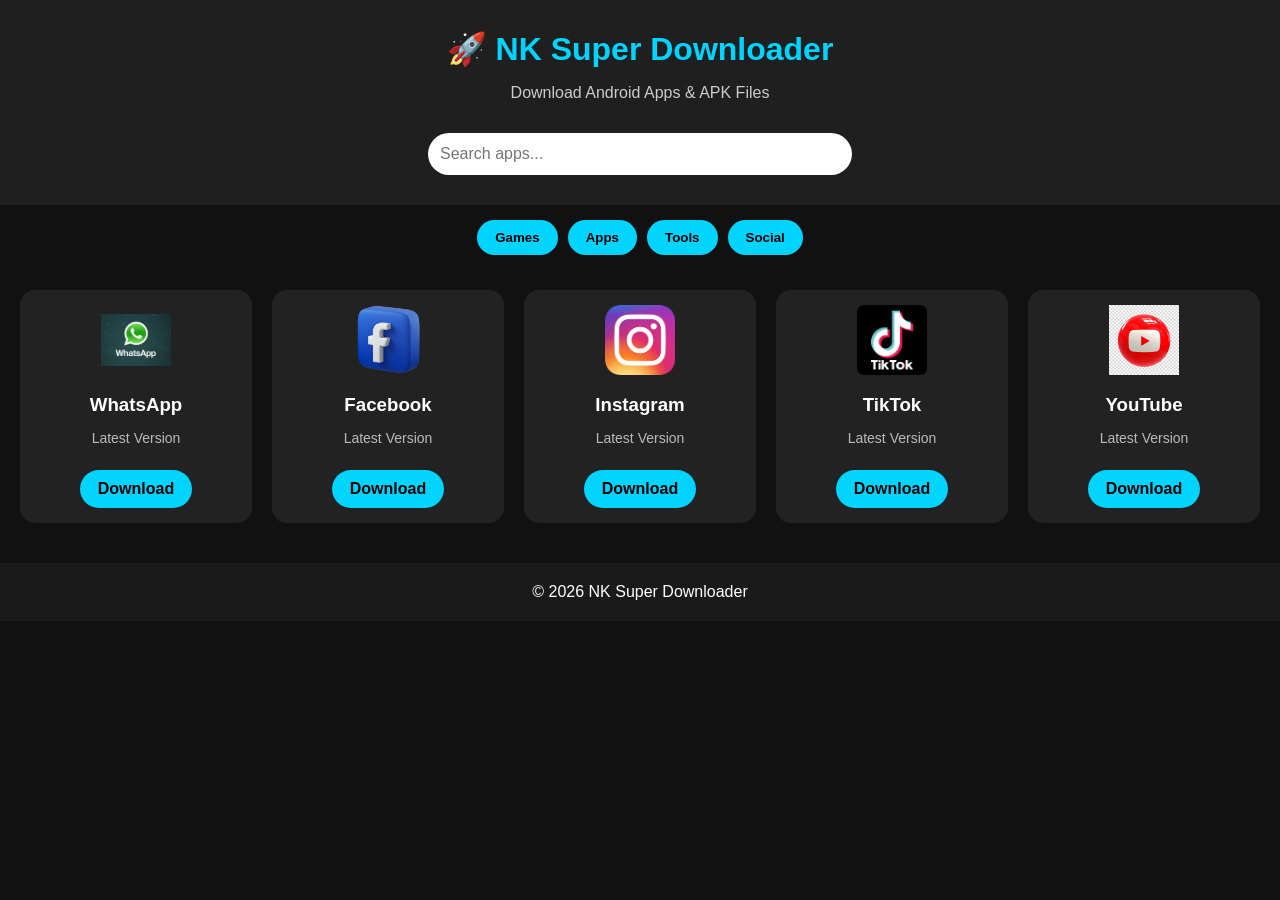
==== index.html @ 5bf8d3b4 "Update index.html" ====
<!DOCTYPE html>
<html lang="en">
<head>
<meta charset="UTF-8">
<meta name="viewport" content="width=device-width, initial-scale=1.0">
<title>NK Super Downloader</title>

<link rel="stylesheet" href="style.css">
</head>

<body>

<header class="header">
    <h1>🚀 NK Super Downloader</h1>
    <p>Download Android Apps & APK Files</p>

    <input type="text" id="search" placeholder="Search apps...">
</header>

<nav class="menu">
    <button>Games</button>
    <button>Apps</button>
    <button>Tools</button>
    <button>Social</button>
</nav>

<section class="apps">

<div class="card">
<img src="icons/KC6tKXM9hYgjhfJtihQ5aG.jpg">
<h3>WhatsApp</h3>
<p>Latest Version</p>
<a href="#">Download</a>
</div>

<div class="card">
<img src="icons/facebook_logo_icon_257023.png">
<h3>Facebook</h3>
<p>Latest Version</p>
<a href="#">Download</a>
</div>

<div class="card">
<img src="icons/Instagram_icon.png">
<h3>Instagram</h3>
<p>Latest Version</p>
<a href="#">Download</a>
</div>

<div class="card">
<img src="icons/1200px_Tiktok_logo.jpg">
<h3>TikTok</h3>
<p>Latest Version</p>
<a href="#">Download</a>
</div>

<div class="card">
<img src="icons/YouTube-logo-social-media-video-sharing-transparent-PNG-image-jpg.webp">
<h3>YouTube</h3>
<p>Latest Version</p>
<a href="#">Download</a>
</div>

</section>

<footer>
© 2026 NK Super Downloader
</footer>

<script src="script.js"></script>

</body>
</html>
---- style.css ----
body{
margin:0;
font-family:Arial,sans-serif;
background:#111;
color:#fff;
}

.header{
background:#1f1f1f;
padding:30px;
text-align:center;
}

.header h1{
margin:0;
font-size:32px;
color:#00d4ff;
}

.header p{
color:#ccc;
}

#search{
width:90%;
max-width:400px;
padding:12px;
margin-top:15px;
border:none;
border-radius:25px;
font-size:16px;
}

.menu{
display:flex;
justify-content:center;
gap:10px;
padding:15px;
flex-wrap:wrap;
}

.menu button{
background:#00d4ff;
border:none;
padding:10px 18px;
border-radius:20px;
font-weight:bold;
cursor:pointer;
}

.apps{
display:grid;
grid-template-columns:repeat(auto-fit,minmax(170px,1fr));
gap:20px;
padding:20px;
}

.card{
background:#222;
padding:15px;
border-radius:15px;
text-align:center;
}

.card img{
width:70px;
height:70px;
object-fit:contain;
margin-bottom:10px;
}

.card h3{
margin:5px 0;
}

.card p{
color:#bbb;
font-size:14px;
}

.card a{
display:inline-block;
margin-top:10px;
background:#00d4ff;
color:#000;
padding:10px 18px;
border-radius:20px;
text-decoration:none;
font-weight:bold;
}

footer{
text-align:center;
padding:20px;
background:#1a1a1a;
margin-top:20px;
}
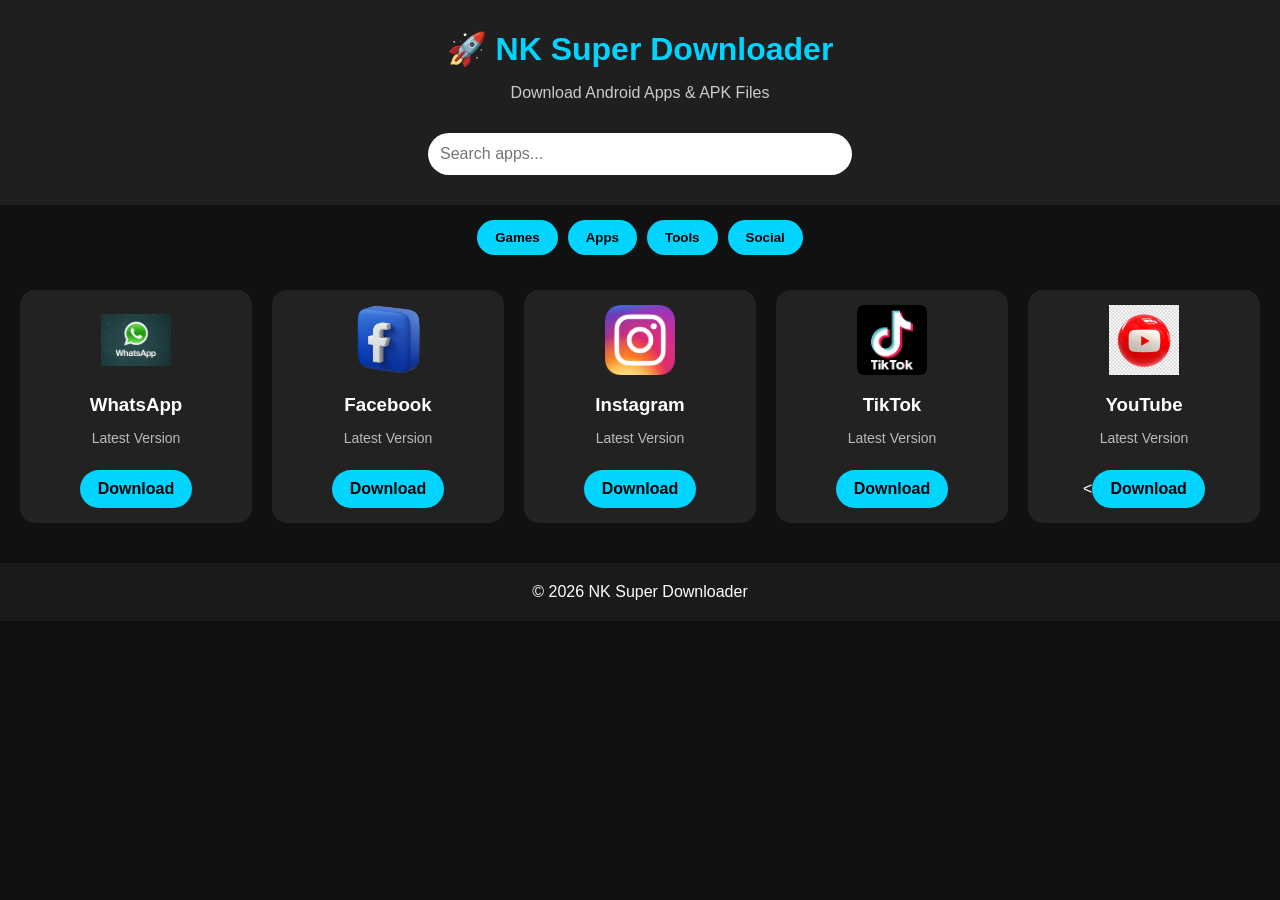
==== commit 696d83f3: "Update index.html" ====
--- a/index.html
+++ b/index.html
@@ -30,35 +30,35 @@
 <img src="icons/KC6tKXM9hYgjhfJtihQ5aG.jpg">
 <h3>WhatsApp</h3>
 <p>Latest Version</p>
-<a href="#">Download</a>
+<a href="https://play.google.com/store/apps/details?id=com.whatsapp" target="_blank">Download</a>
 </div>
 
 <div class="card">
 <img src="icons/facebook_logo_icon_257023.png">
 <h3>Facebook</h3>
 <p>Latest Version</p>
-<a href="#">Download</a>
+<a href="https://play.google.com/store/apps/details?id=com.facebook.katana" target="_blank">Download</a>
 </div>
 
 <div class="card">
 <img src="icons/Instagram_icon.png">
 <h3>Instagram</h3>
 <p>Latest Version</p>
-<a href="#">Download</a>
+<a href="https://play.google.com/store/apps/details?id=com.instagram.android" target="_blank">Download</a>
 </div>
 
 <div class="card">
 <img src="icons/1200px_Tiktok_logo.jpg">
 <h3>TikTok</h3>
 <p>Latest Version</p>
-<a href="#">Download</a>
+<a href="https://play.google.com/store/apps/details?id=com.zhiliaoapp.musically" target="_blank">Download</a>
 </div>
 
 <div class="card">
 <img src="icons/YouTube-logo-social-media-video-sharing-transparent-PNG-image-jpg.webp">
 <h3>YouTube</h3>
 <p>Latest Version</p>
-<a href="#">Download</a>
+<<a href="https://play.google.com/store/apps/details?id=com.google.android.youtube" target="_blank">Download</a>
 </div>
 
 </section>
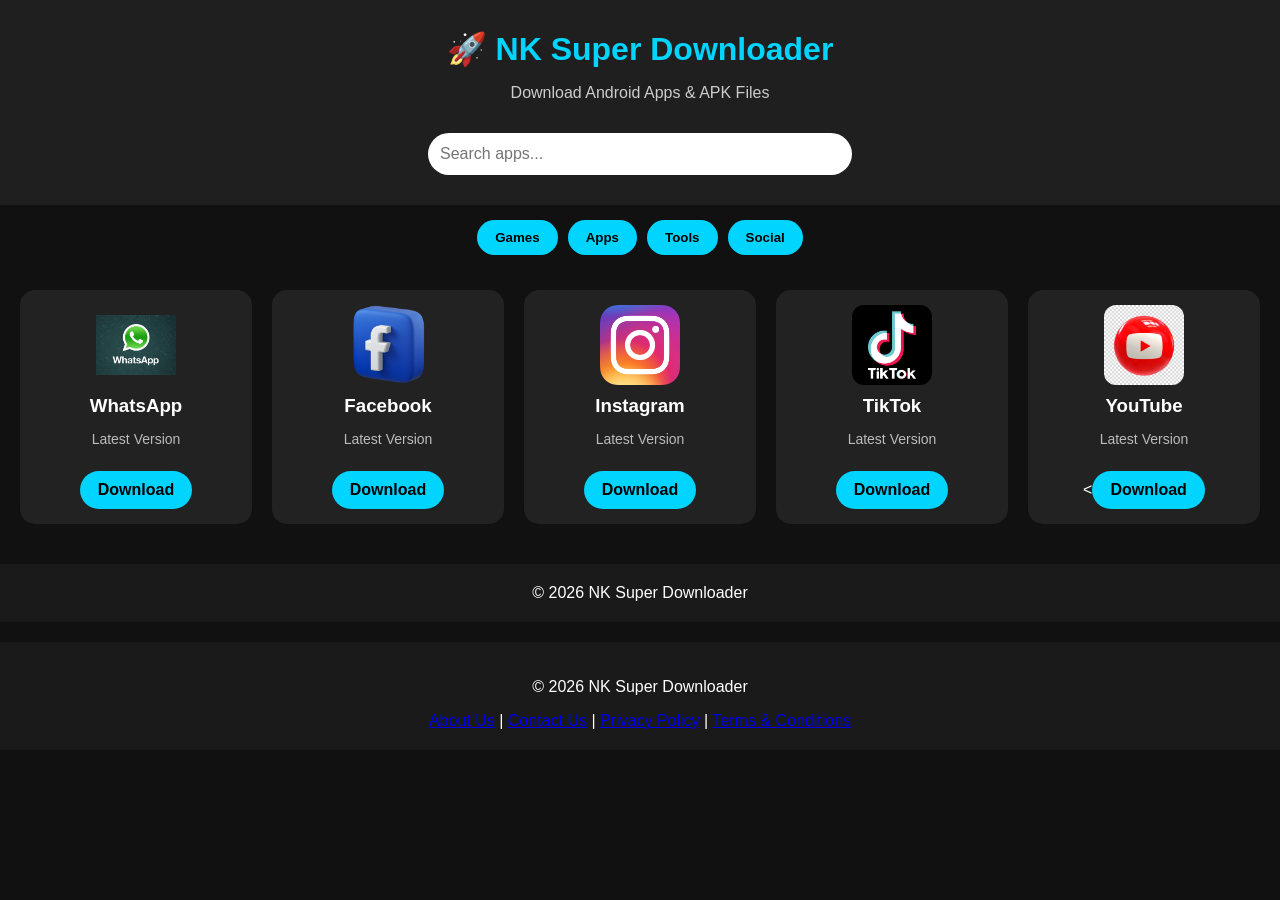
==== commit 88c16e7e: "Update index.html" ====
--- a/index.html
+++ b/index.html
@@ -71,3 +71,13 @@
 
 </body>
 </html>
+
+<footer>
+<p>© 2026 NK Super Downloader</p>
+
+<a href="about.html">About Us</a> |
+<a href="contact.html">Contact Us</a> |
+<a href="privacy.html">Privacy Policy</a> |
+<a href="terms.html">Terms & Conditions</a>
+
+</footer>
--- a/style.css
+++ b/style.css
@@ -63,10 +63,13 @@
 }
 
 .card img{
-width:70px;
-height:70px;
-object-fit:contain;
-margin-bottom:10px;
+    width:80px;
+    height:80px;
+    object-fit:contain;
+    object-position:center;
+    display:block;
+    margin:0 auto 10px;
+    border-radius:12px;
 }
 
 .card h3{
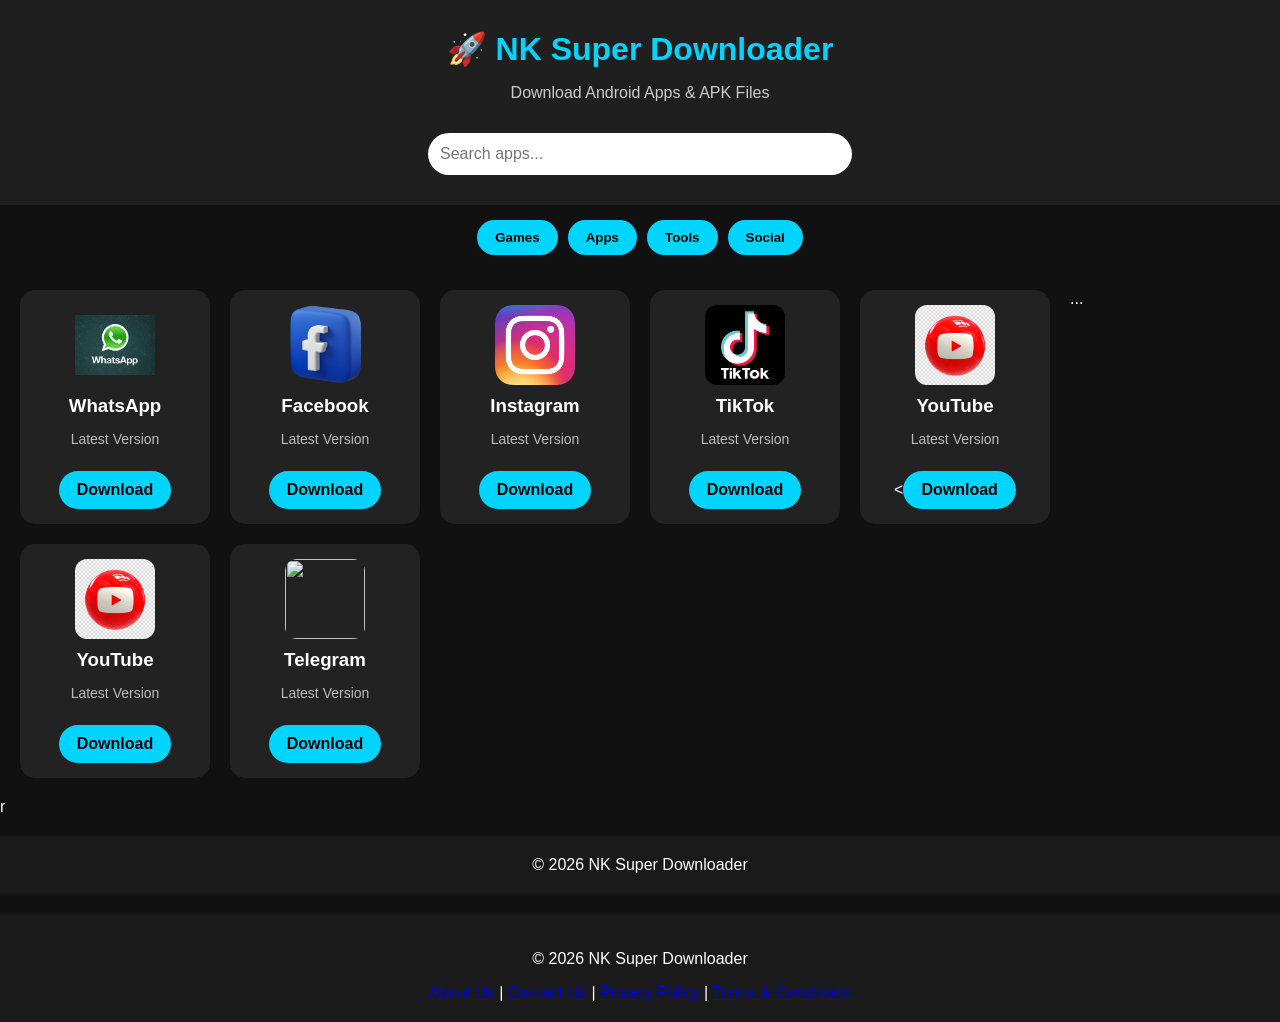
==== commit 843cac6a: "Update index.html" ====
--- a/index.html
+++ b/index.html
@@ -60,8 +60,24 @@
 <p>Latest Version</p>
 <<a href="https://play.google.com/store/apps/details?id=com.google.android.youtube" target="_blank">Download</a>
 </div>
+  ...
+<div class="card">
+<img src="icons/YouTube-logo-social-media-video-sharing-transparent-PNG-image-jpg.webp">
+<h3>YouTube</h3>
+<p>Latest Version</p>
+<a href="https://play.google.com/store/apps/details?id=com.google.android.youtube" target="_blank">Download</a>
+</div>
 
-</section>
+<!-- 👇 YAHAN (line 63 ke baad) paste karo -->
+
+<div class="card">
+<img src="icons/telegram.png">
+<h3>Telegram</h3>
+<p>Latest Version</p>
+<a href="https://play.google.com/store/apps/details?id=org.telegram.messenger" target="_blank">Download</a>
+</div>
+
+</section>r
 
 <footer>
 © 2026 NK Super Downloader
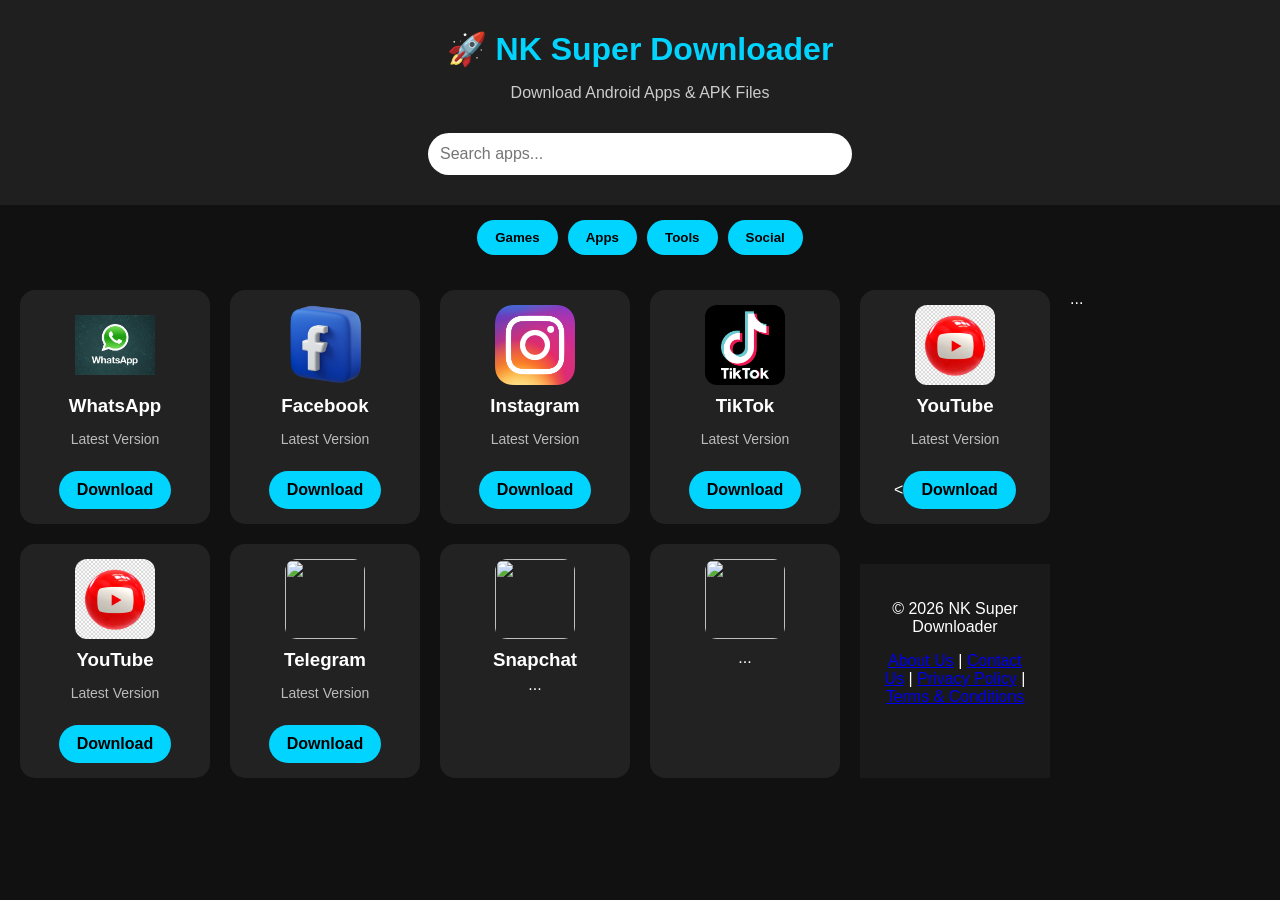
==== commit ede85e70: "Update index.html" ====
--- a/index.html
+++ b/index.html
@@ -69,25 +69,28 @@
 </div>
 
 <!-- 👇 YAHAN (line 63 ke baad) paste karo -->
+<div class="card">
+  <img src="icons/telegram.png">
+  <h3>Telegram</h3>
+  <p>Latest Version</p>
+  <a href="...">Download</a>
+</div>
+
+<!-- 👇 YAHAN Part 2 ka code paste karo -->
 
 <div class="card">
-<img src="icons/telegram.png">
-<h3>Telegram</h3>
-<p>Latest Version</p>
-<a href="https://play.google.com/store/apps/details?id=org.telegram.messenger" target="_blank">Download</a>
+  <img src="icons/snapchat.png">
+  <h3>Snapchat</h3>
+  ...
 </div>
 
-</section>r
+<div class="card">
+  <img src="icons/messenger.png">
+  ...
+</div>
 
-<footer>
-© 2026 NK Super Downloader
-</footer>
-
-<script src="script.js"></script>
-
-</body>
-</html>
-
+<!-- Baaki sab naye apps -->
+    
 <footer>
 <p>© 2026 NK Super Downloader</p>
 
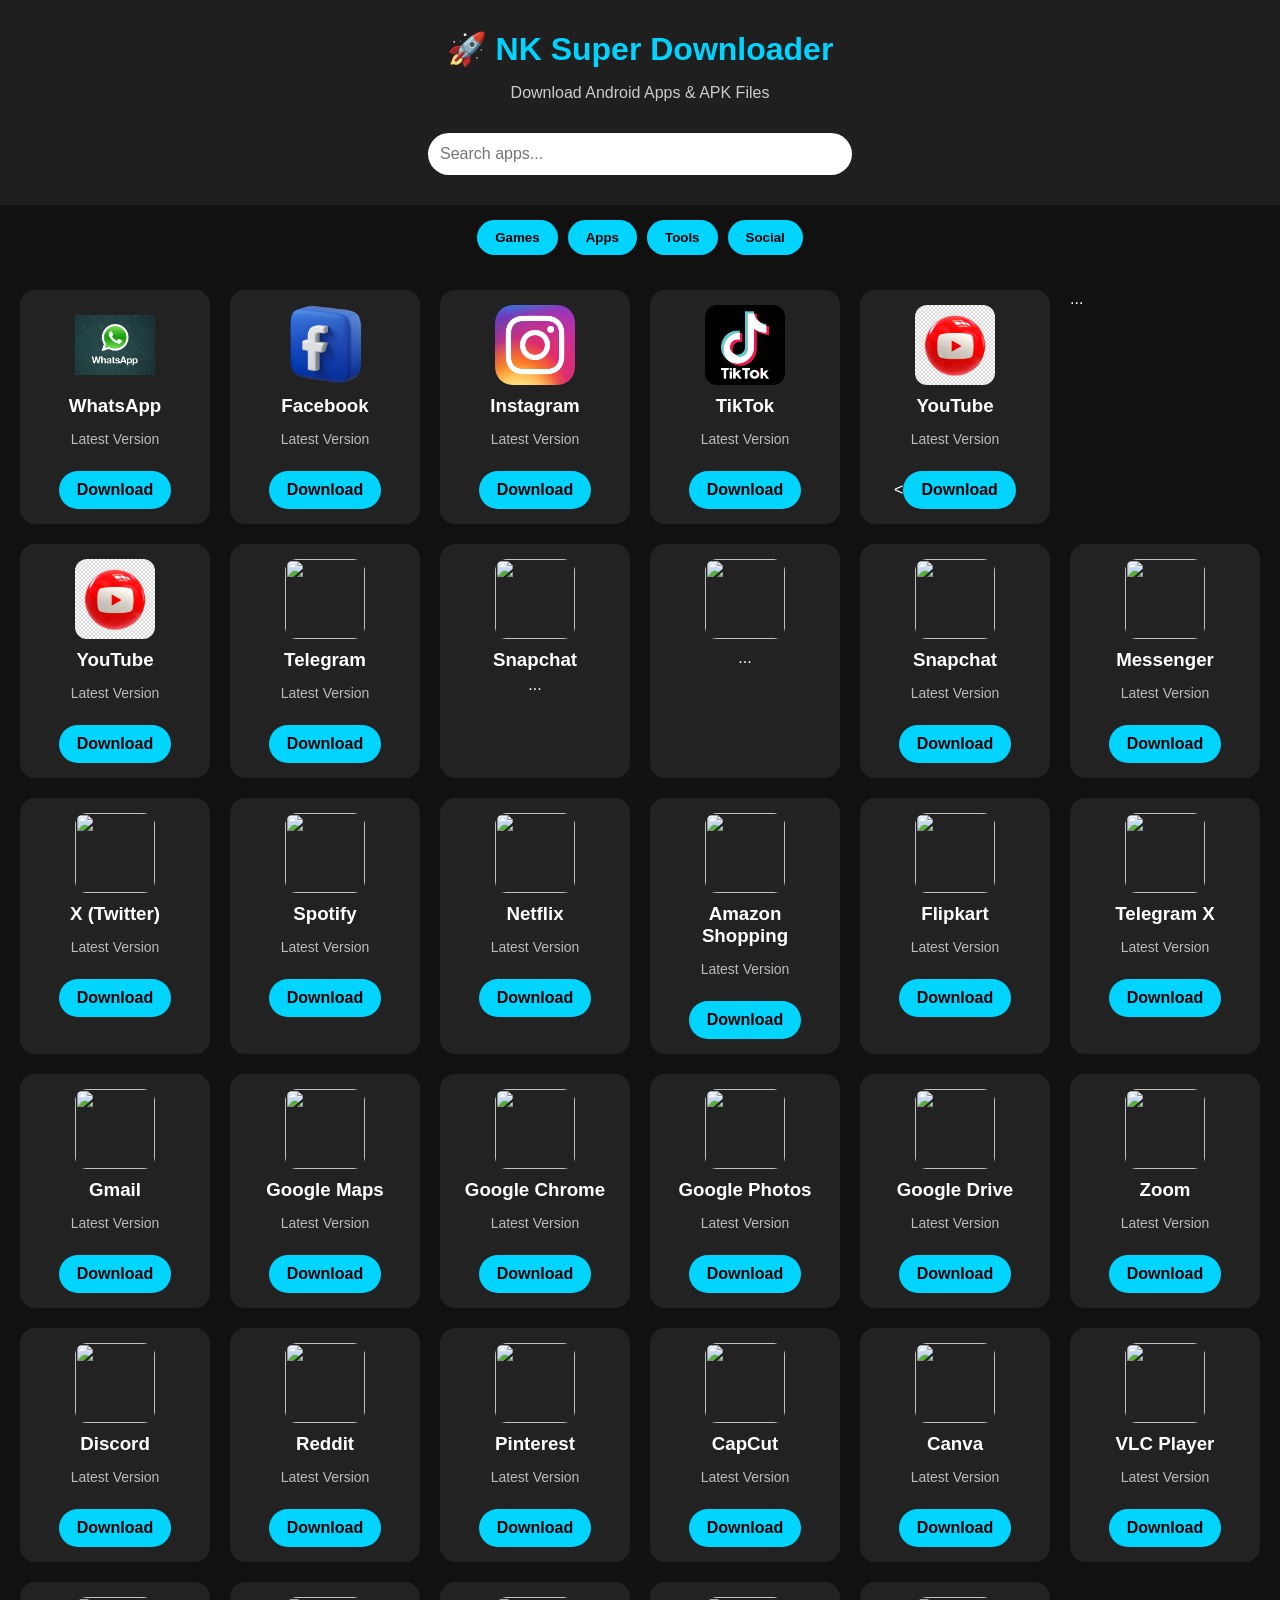
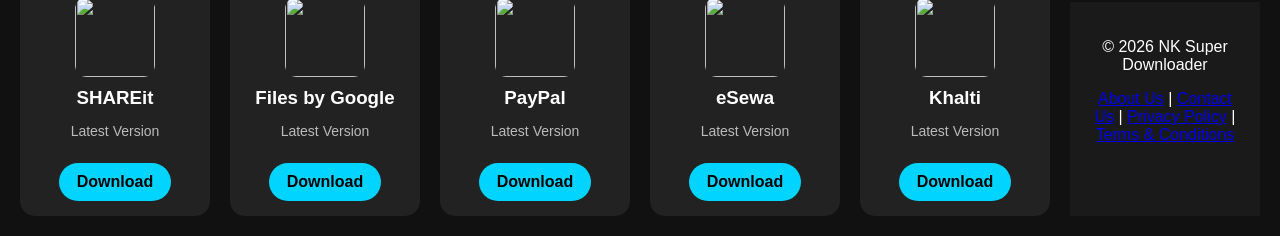
==== commit a39e23ae: "Update index.html" ====
--- a/index.html
+++ b/index.html
@@ -90,7 +90,180 @@
 </div>
 
 <!-- Baaki sab naye apps -->
-    
+ <div class="card">
+  <img src="icons/snapchat.png">
+  <h3>Snapchat</h3>
+  <p>Latest Version</p>
+  <a href="https://play.google.com/store/apps/details?id=com.snapchat.android" target="_blank">Download</a>
+</div>
+
+<div class="card">
+  <img src="icons/messenger.png">
+  <h3>Messenger</h3>
+  <p>Latest Version</p>
+  <a href="https://play.google.com/store/apps/details?id=com.facebook.orca" target="_blank">Download</a>
+</div>
+
+<div class="card">
+  <img src="icons/twitter.png">
+  <h3>X (Twitter)</h3>
+  <p>Latest Version</p>
+  <a href="https://play.google.com/store/apps/details?id=com.twitter.android" target="_blank">Download</a>
+</div>
+
+<div class="card">
+  <img src="icons/spotify.png">
+  <h3>Spotify</h3>
+  <p>Latest Version</p>
+  <a href="https://play.google.com/store/apps/details?id=com.spotify.music" target="_blank">Download</a>
+</div>
+
+<div class="card">
+  <img src="icons/netflix.png">
+  <h3>Netflix</h3>
+  <p>Latest Version</p>
+  <a href="https://play.google.com/store/apps/details?id=com.netflix.mediaclient" target="_blank">Download</a>
+</div>
+
+<div class="card">
+  <img src="icons/amazon.png">
+  <h3>Amazon Shopping</h3>
+  <p>Latest Version</p>
+  <a href="https://play.google.com/store/apps/details?id=com.amazon.mShop.android.shopping" target="_blank">Download</a>
+</div>
+
+<div class="card">
+  <img src="icons/flipkart.png">
+  <h3>Flipkart</h3>
+  <p>Latest Version</p>
+  <a href="https://play.google.com/store/apps/details?id=com.flipkart.android" target="_blank">Download</a>
+</div>
+
+<div class="card">
+  <img src="icons/telegramx.png">
+  <h3>Telegram X</h3>
+  <p>Latest Version</p>
+  <a href="https://play.google.com/store/apps/details?id=org.thunderdog.challegram" target="_blank">Download</a>
+</div>
+
+<div class="card">
+  <img src="icons/gmail.png">
+  <h3>Gmail</h3>
+  <p>Latest Version</p>
+  <a href="https://play.google.com/store/apps/details?id=com.google.android.gm" target="_blank">Download</a>
+</div>
+
+<div class="card">
+  <img src="icons/googlemaps.png">
+  <h3>Google Maps</h3>
+  <p>Latest Version</p>
+  <a href="https://play.google.com/store/apps/details?id=com.google.android.apps.maps" target="_blank">Download</a>
+</div>
+
+<div class="card">
+  <img src="icons/chrome.png">
+  <h3>Google Chrome</h3>
+  <p>Latest Version</p>
+  <a href="https://play.google.com/store/apps/details?id=com.android.chrome" target="_blank">Download</a>
+</div>
+
+<div class="card">
+  <img src="icons/photos.png">
+  <h3>Google Photos</h3>
+  <p>Latest Version</p>
+  <a href="https://play.google.com/store/apps/details?id=com.google.android.apps.photos" target="_blank">Download</a>
+</div>
+
+<div class="card">
+  <img src="icons/drive.png">
+  <h3>Google Drive</h3>
+  <p>Latest Version</p>
+  <a href="https://play.google.com/store/apps/details?id=com.google.android.apps.docs" target="_blank">Download</a>
+</div>
+
+<div class="card">
+  <img src="icons/zoom.png">
+  <h3>Zoom</h3>
+  <p>Latest Version</p>
+  <a href="https://play.google.com/store/apps/details?id=us.zoom.videomeetings" target="_blank">Download</a>
+</div>
+
+<div class="card">
+  <img src="icons/discord.png">
+  <h3>Discord</h3>
+  <p>Latest Version</p>
+  <a href="https://play.google.com/store/apps/details?id=com.discord" target="_blank">Download</a>
+</div>
+
+<div class="card">
+  <img src="icons/reddit.png">
+  <h3>Reddit</h3>
+  <p>Latest Version</p>
+  <a href="https://play.google.com/store/apps/details?id=com.reddit.frontpage" target="_blank">Download</a>
+</div>
+
+<div class="card">
+  <img src="icons/pinterest.png">
+  <h3>Pinterest</h3>
+  <p>Latest Version</p>
+  <a href="https://play.google.com/store/apps/details?id=com.pinterest" target="_blank">Download</a>
+</div>
+
+<div class="card">
+  <img src="icons/capcut.png">
+  <h3>CapCut</h3>
+  <p>Latest Version</p>
+  <a href="https://play.google.com/store/apps/details?id=com.lemon.lvoverseas" target="_blank">Download</a>
+</div>
+
+<div class="card">
+  <img src="icons/canva.png">
+  <h3>Canva</h3>
+  <p>Latest Version</p>
+  <a href="https://play.google.com/store/apps/details?id=com.canva.editor" target="_blank">Download</a>
+</div>
+
+<div class="card">
+  <img src="icons/vlc.png">
+  <h3>VLC Player</h3>
+  <p>Latest Version</p>
+  <a href="https://play.google.com/store/apps/details?id=org.videolan.vlc" target="_blank">Download</a>
+</div>
+
+<div class="card">
+  <img src="icons/shareit.png">
+  <h3>SHAREit</h3>
+  <p>Latest Version</p>
+  <a href="https://play.google.com/store/apps/details?id=com.lenovo.anyshare.gps" target="_blank">Download</a>
+</div>
+
+<div class="card">
+  <img src="icons/files.png">
+  <h3>Files by Google</h3>
+  <p>Latest Version</p>
+  <a href="https://play.google.com/store/apps/details?id=com.google.android.apps.nbu.files" target="_blank">Download</a>
+</div>
+
+<div class="card">
+  <img src="icons/paypal.png">
+  <h3>PayPal</h3>
+  <p>Latest Version</p>
+  <a href="https://play.google.com/store/apps/details?id=com.paypal.android.p2pmobile" target="_blank">Download</a>
+</div>
+
+<div class="card">
+  <img src="icons/esewa.png">
+  <h3>eSewa</h3>
+  <p>Latest Version</p>
+  <a href="https://play.google.com/store/apps/details?id=com.f1soft.esewa" target="_blank">Download</a>
+</div>
+
+<div class="card">
+  <img src="icons/khalti.png">
+  <h3>Khalti</h3>
+  <p>Latest Version</p>
+  <a href="https://play.google.com/store/apps/details?id=com.khalti" target="_blank">Download</a>
+    </div>   
 <footer>
 <p>© 2026 NK Super Downloader</p>
 
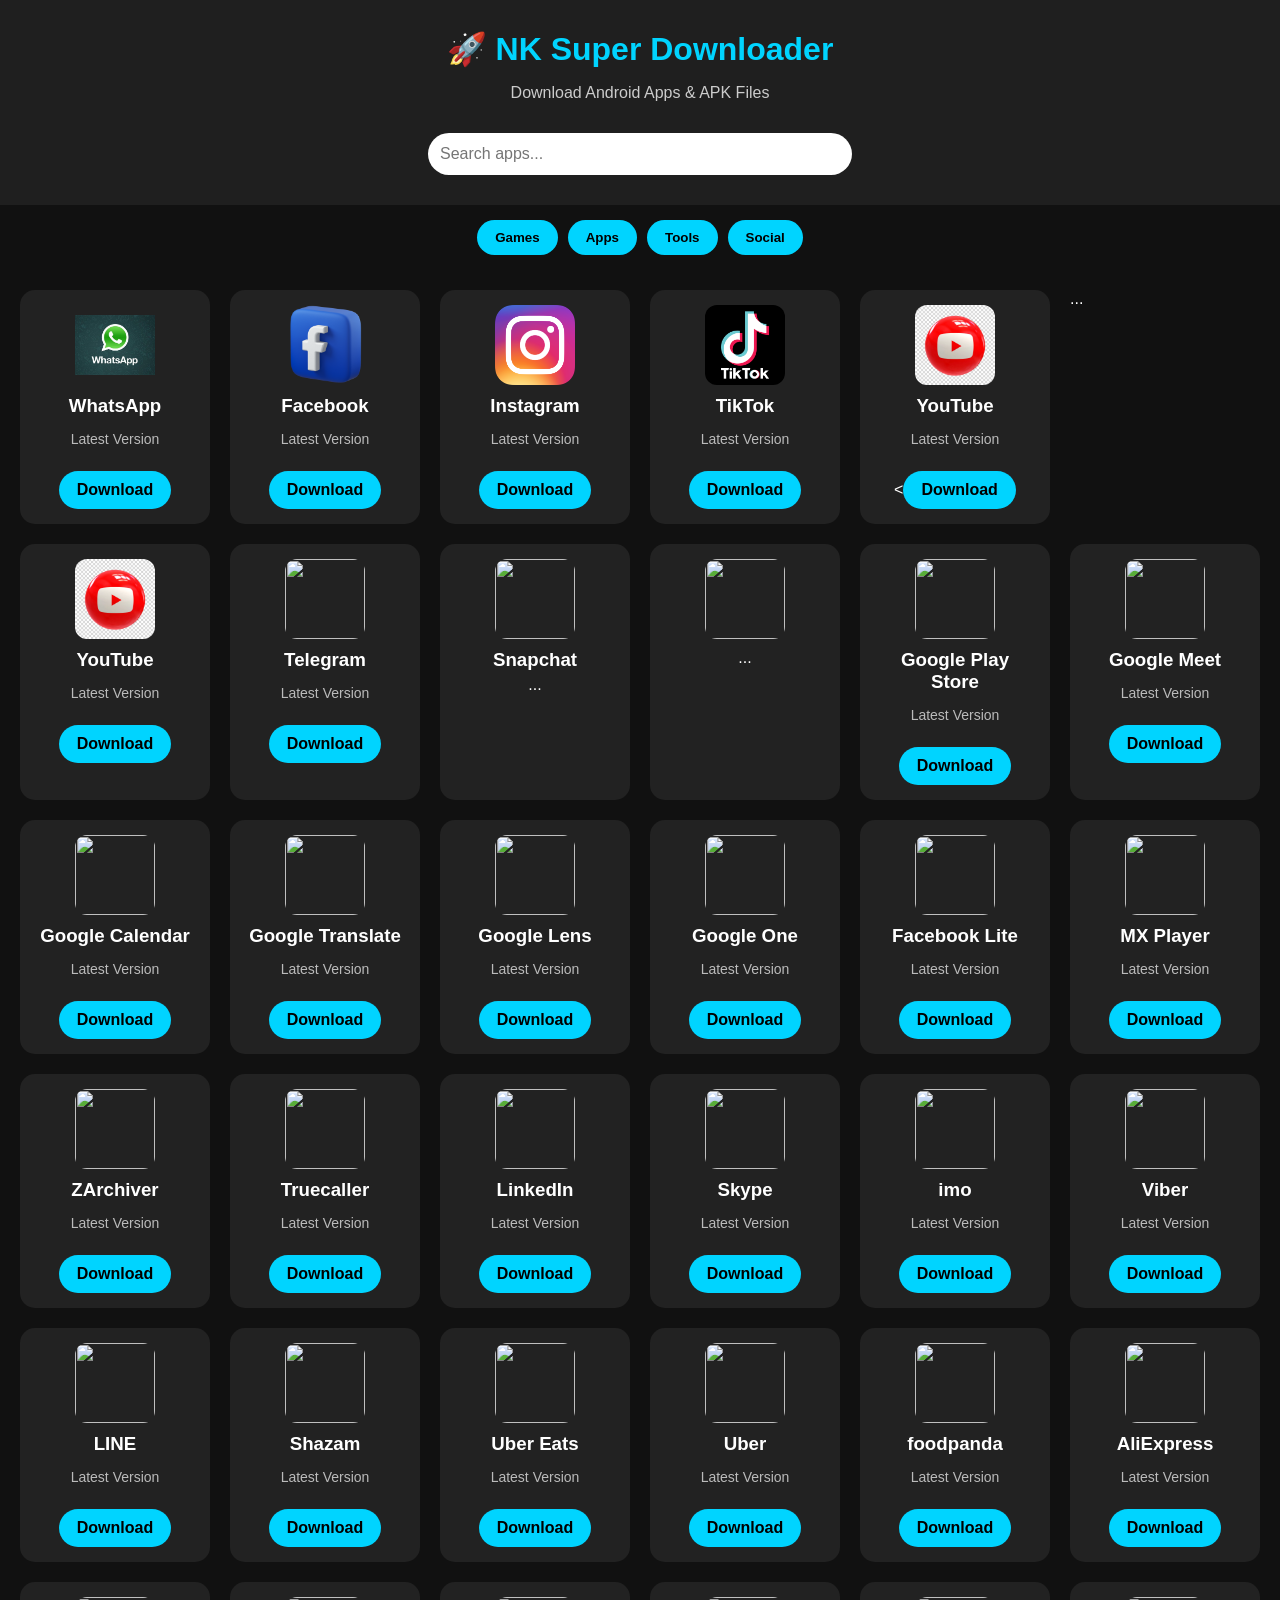
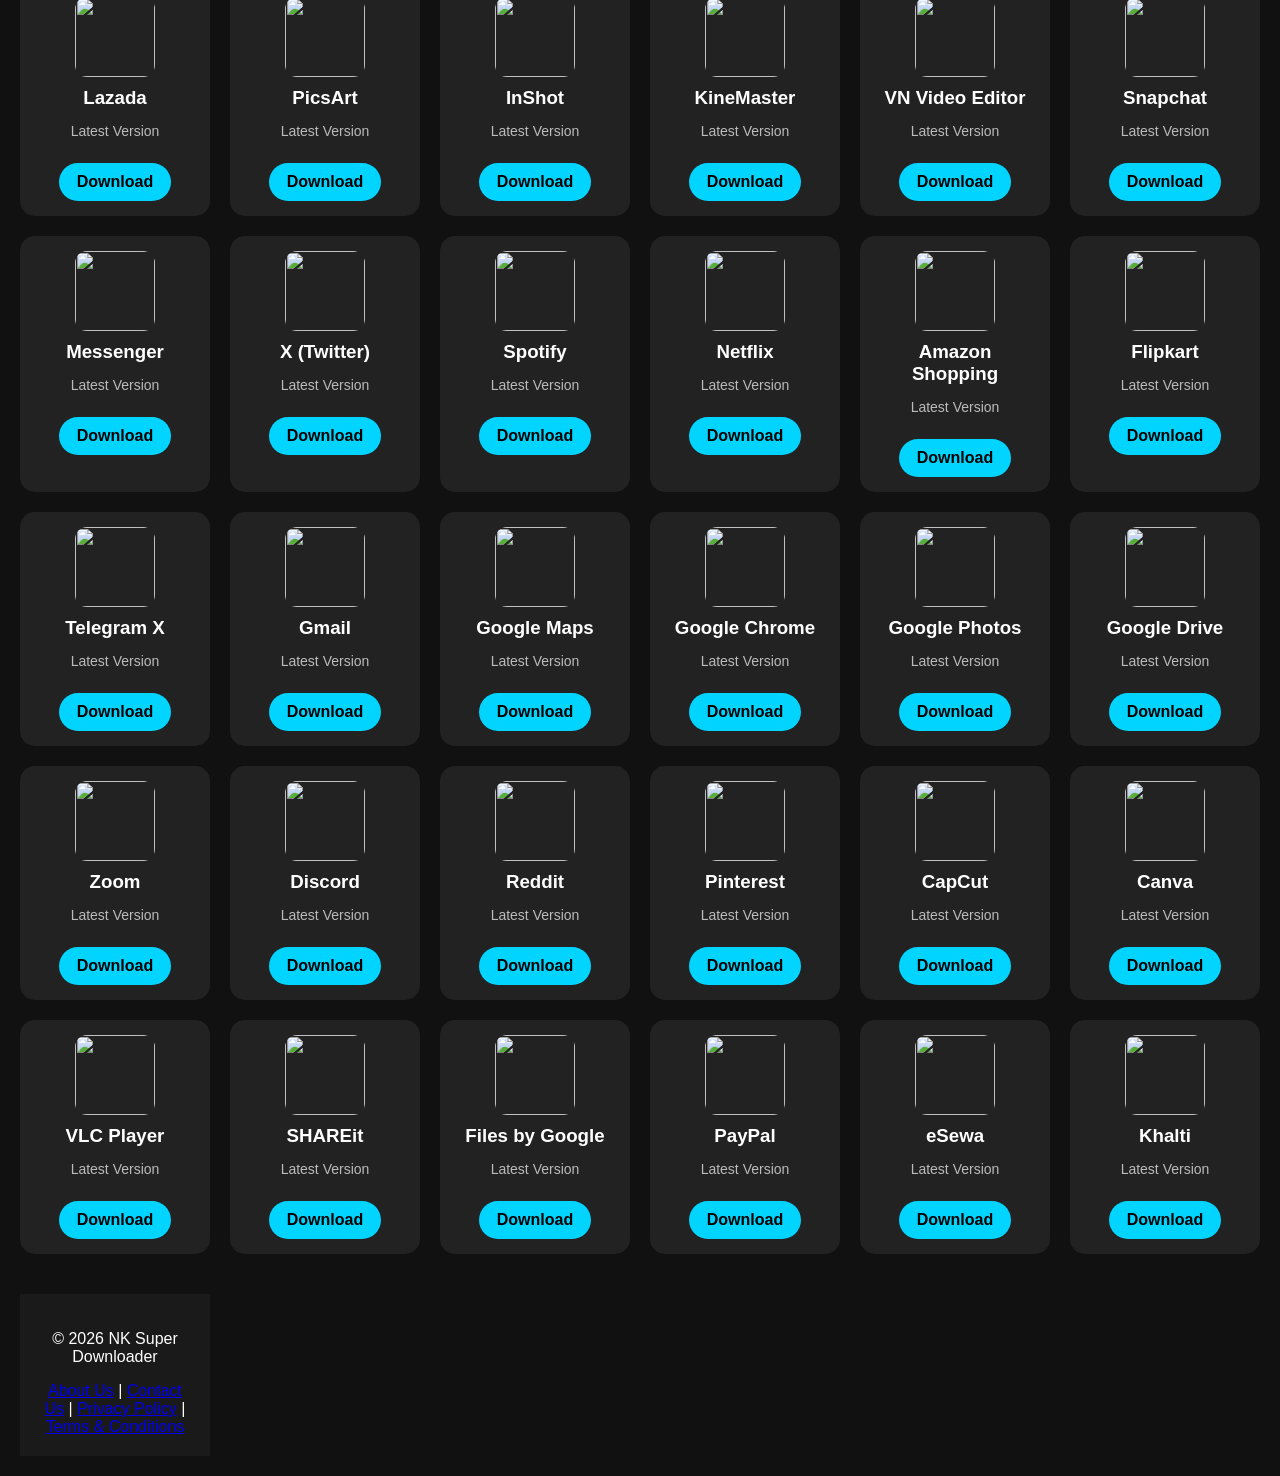
==== commit 22ec1f5c: "Update index.html" ====
--- a/index.html
+++ b/index.html
@@ -88,7 +88,180 @@
   <img src="icons/messenger.png">
   ...
 </div>
-
+<div class="card">
+  <img src="icons/googleplay.png">
+  <h3>Google Play Store</h3>
+  <p>Latest Version</p>
+  <a href="https://play.google.com/store/apps/details?id=com.android.vending" target="_blank">Download</a>
+</div>
+
+<div class="card">
+  <img src="icons/googlemeet.png">
+  <h3>Google Meet</h3>
+  <p>Latest Version</p>
+  <a href="https://play.google.com/store/apps/details?id=com.google.android.apps.tachyon" target="_blank">Download</a>
+</div>
+
+<div class="card">
+  <img src="icons/googlecalendar.png">
+  <h3>Google Calendar</h3>
+  <p>Latest Version</p>
+  <a href="https://play.google.com/store/apps/details?id=com.google.android.calendar" target="_blank">Download</a>
+</div>
+
+<div class="card">
+  <img src="icons/googletranslate.png">
+  <h3>Google Translate</h3>
+  <p>Latest Version</p>
+  <a href="https://play.google.com/store/apps/details?id=com.google.android.apps.translate" target="_blank">Download</a>
+</div>
+
+<div class="card">
+  <img src="icons/googlelens.png">
+  <h3>Google Lens</h3>
+  <p>Latest Version</p>
+  <a href="https://play.google.com/store/apps/details?id=com.google.ar.lens" target="_blank">Download</a>
+</div>
+
+<div class="card">
+  <img src="icons/googleone.png">
+  <h3>Google One</h3>
+  <p>Latest Version</p>
+  <a href="https://play.google.com/store/apps/details?id=com.google.android.apps.subscriptions.red" target="_blank">Download</a>
+</div>
+
+<div class="card">
+  <img src="icons/facebooklite.png">
+  <h3>Facebook Lite</h3>
+  <p>Latest Version</p>
+  <a href="https://play.google.com/store/apps/details?id=com.facebook.lite" target="_blank">Download</a>
+</div>
+
+<div class="card">
+  <img src="icons/mxlplayer.png">
+  <h3>MX Player</h3>
+  <p>Latest Version</p>
+  <a href="https://play.google.com/store/apps/details?id=com.mxtech.videoplayer.ad" target="_blank">Download</a>
+</div>
+
+<div class="card">
+  <img src="icons/zarchiver.png">
+  <h3>ZArchiver</h3>
+  <p>Latest Version</p>
+  <a href="https://play.google.com/store/apps/details?id=ru.zdevs.zarchiver" target="_blank">Download</a>
+</div>
+
+<div class="card">
+  <img src="icons/truecaller.png">
+  <h3>Truecaller</h3>
+  <p>Latest Version</p>
+  <a href="https://play.google.com/store/apps/details?id=com.truecaller" target="_blank">Download</a>
+</div>
+
+<div class="card">
+  <img src="icons/linkedin.png">
+  <h3>LinkedIn</h3>
+  <p>Latest Version</p>
+  <a href="https://play.google.com/store/apps/details?id=com.linkedin.android" target="_blank">Download</a>
+</div>
+
+<div class="card">
+  <img src="icons/skype.png">
+  <h3>Skype</h3>
+  <p>Latest Version</p>
+  <a href="https://play.google.com/store/apps/details?id=com.skype.raider" target="_blank">Download</a>
+</div>
+
+<div class="card">
+  <img src="icons/imo.png">
+  <h3>imo</h3>
+  <p>Latest Version</p>
+  <a href="https://play.google.com/store/apps/details?id=com.imo.android.imoim" target="_blank">Download</a>
+</div>
+
+<div class="card">
+  <img src="icons/viber.png">
+  <h3>Viber</h3>
+  <p>Latest Version</p>
+  <a href="https://play.google.com/store/apps/details?id=com.viber.voip" target="_blank">Download</a>
+</div>
+
+<div class="card">
+  <img src="icons/line.png">
+  <h3>LINE</h3>
+  <p>Latest Version</p>
+  <a href="https://play.google.com/store/apps/details?id=jp.naver.line.android" target="_blank">Download</a>
+</div>
+
+<div class="card">
+  <img src="icons/shazam.png">
+  <h3>Shazam</h3>
+  <p>Latest Version</p>
+  <a href="https://play.google.com/store/apps/details?id=com.shazam.android" target="_blank">Download</a>
+</div>
+
+<div class="card">
+  <img src="icons/ubereats.png">
+  <h3>Uber Eats</h3>
+  <p>Latest Version</p>
+  <a href="https://play.google.com/store/apps/details?id=com.ubercab.eats" target="_blank">Download</a>
+</div>
+
+<div class="card">
+  <img src="icons/uber.png">
+  <h3>Uber</h3>
+  <p>Latest Version</p>
+  <a href="https://play.google.com/store/apps/details?id=com.ubercab" target="_blank">Download</a>
+</div>
+
+<div class="card">
+  <img src="icons/foodpanda.png">
+  <h3>foodpanda</h3>
+  <p>Latest Version</p>
+  <a href="https://play.google.com/store/apps/details?id=com.global.foodpanda.android" target="_blank">Download</a>
+</div>
+
+<div class="card">
+  <img src="icons/aliexpress.png">
+  <h3>AliExpress</h3>
+  <p>Latest Version</p>
+  <a href="https://play.google.com/store/apps/details?id=com.alibaba.aliexpresshd" target="_blank">Download</a>
+</div>
+
+<div class="card">
+  <img src="icons/lazada.png">
+  <h3>Lazada</h3>
+  <p>Latest Version</p>
+  <a href="https://play.google.com/store/apps/details?id=com.lazada.android" target="_blank">Download</a>
+</div>
+
+<div class="card">
+  <img src="icons/picsart.png">
+  <h3>PicsArt</h3>
+  <p>Latest Version</p>
+  <a href="https://play.google.com/store/apps/details?id=com.picsart.studio" target="_blank">Download</a>
+</div>
+
+<div class="card">
+  <img src="icons/inshot.png">
+  <h3>InShot</h3>
+  <p>Latest Version</p>
+  <a href="https://play.google.com/store/apps/details?id=com.camerasideas.instashot" target="_blank">Download</a>
+</div>
+
+<div class="card">
+  <img src="icons/kinemaster.png">
+  <h3>KineMaster</h3>
+  <p>Latest Version</p>
+  <a href="https://play.google.com/store/apps/details?id=com.nexstreaming.app.kinemasterfree" target="_blank">Download</a>
+</div>
+
+<div class="card">
+  <img src="icons/vn.png">
+  <h3>VN Video Editor</h3>
+  <p>Latest Version</p>
+  <a href="https://play.google.com/store/apps/details?id=com.frontrow.vlog" target="_blank">Download</a>
+</div>
 <!-- Baaki sab naye apps -->
  <div class="card">
   <img src="icons/snapchat.png">
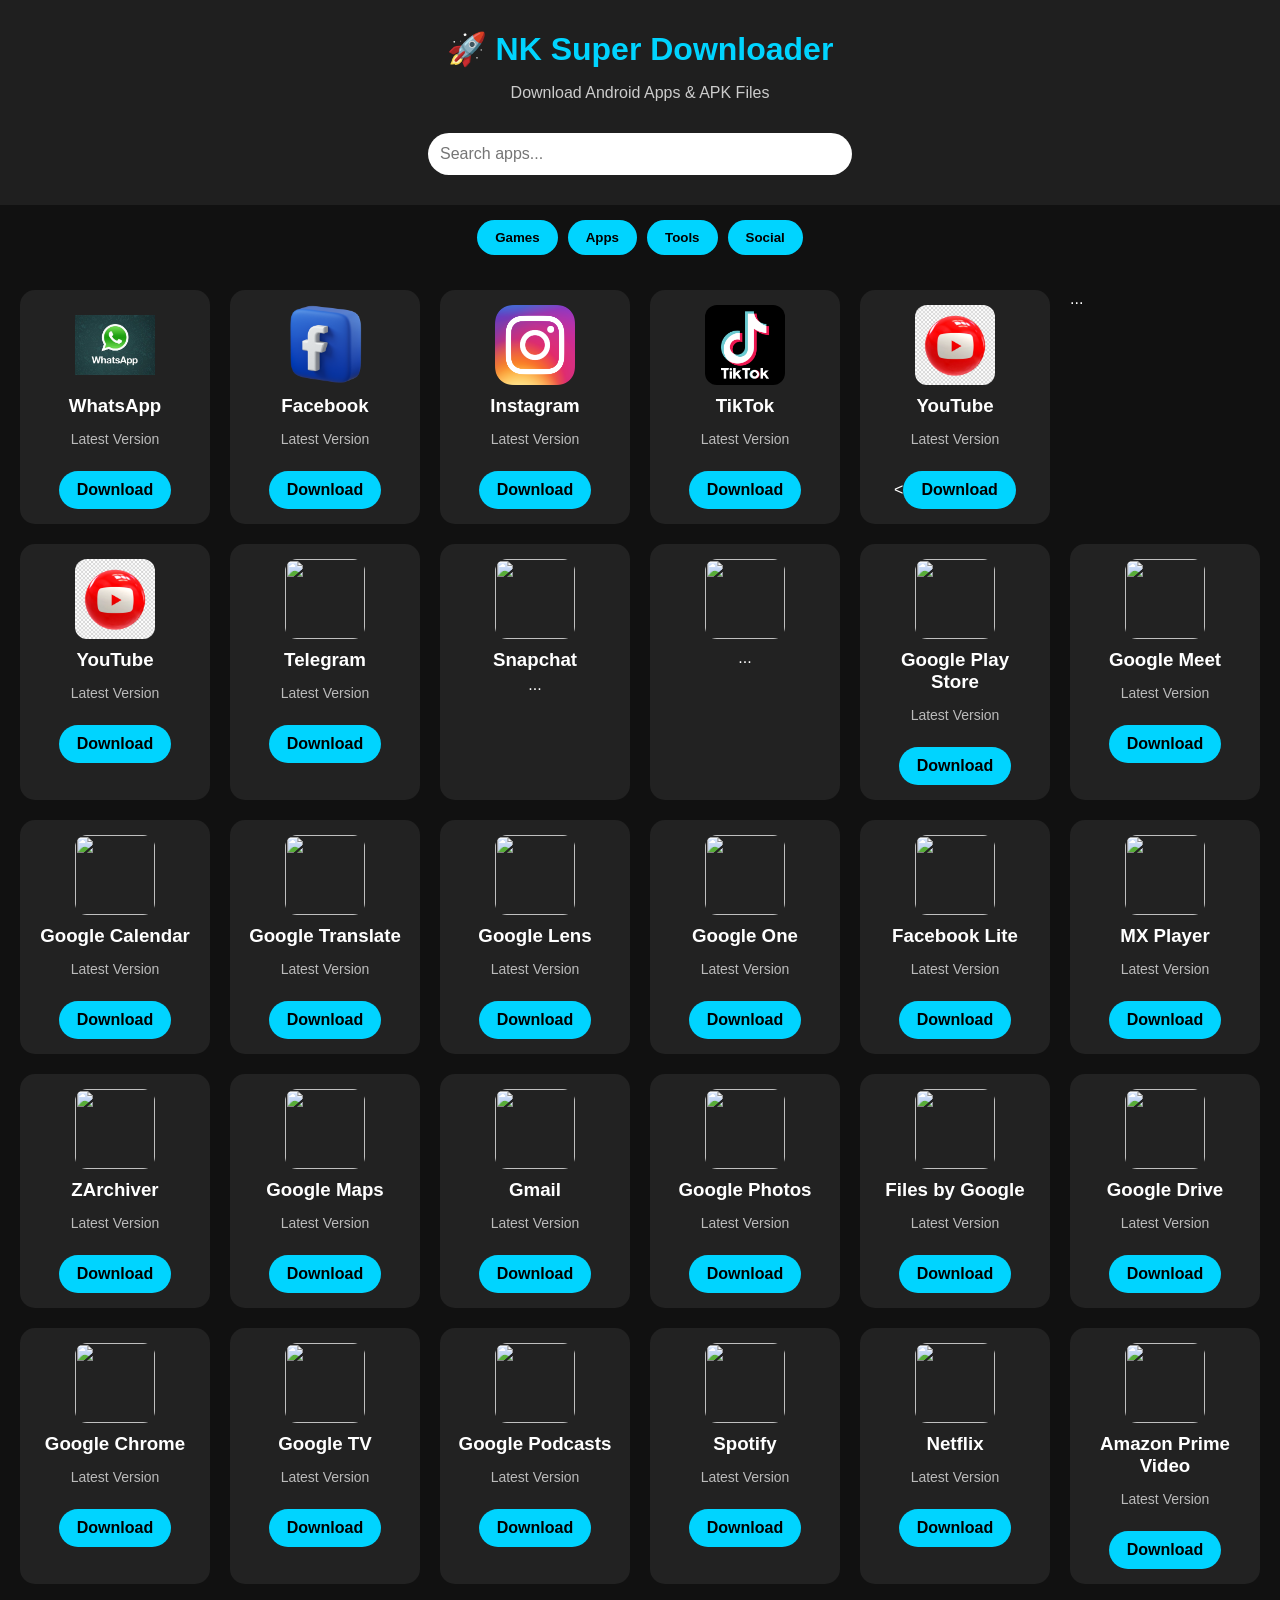
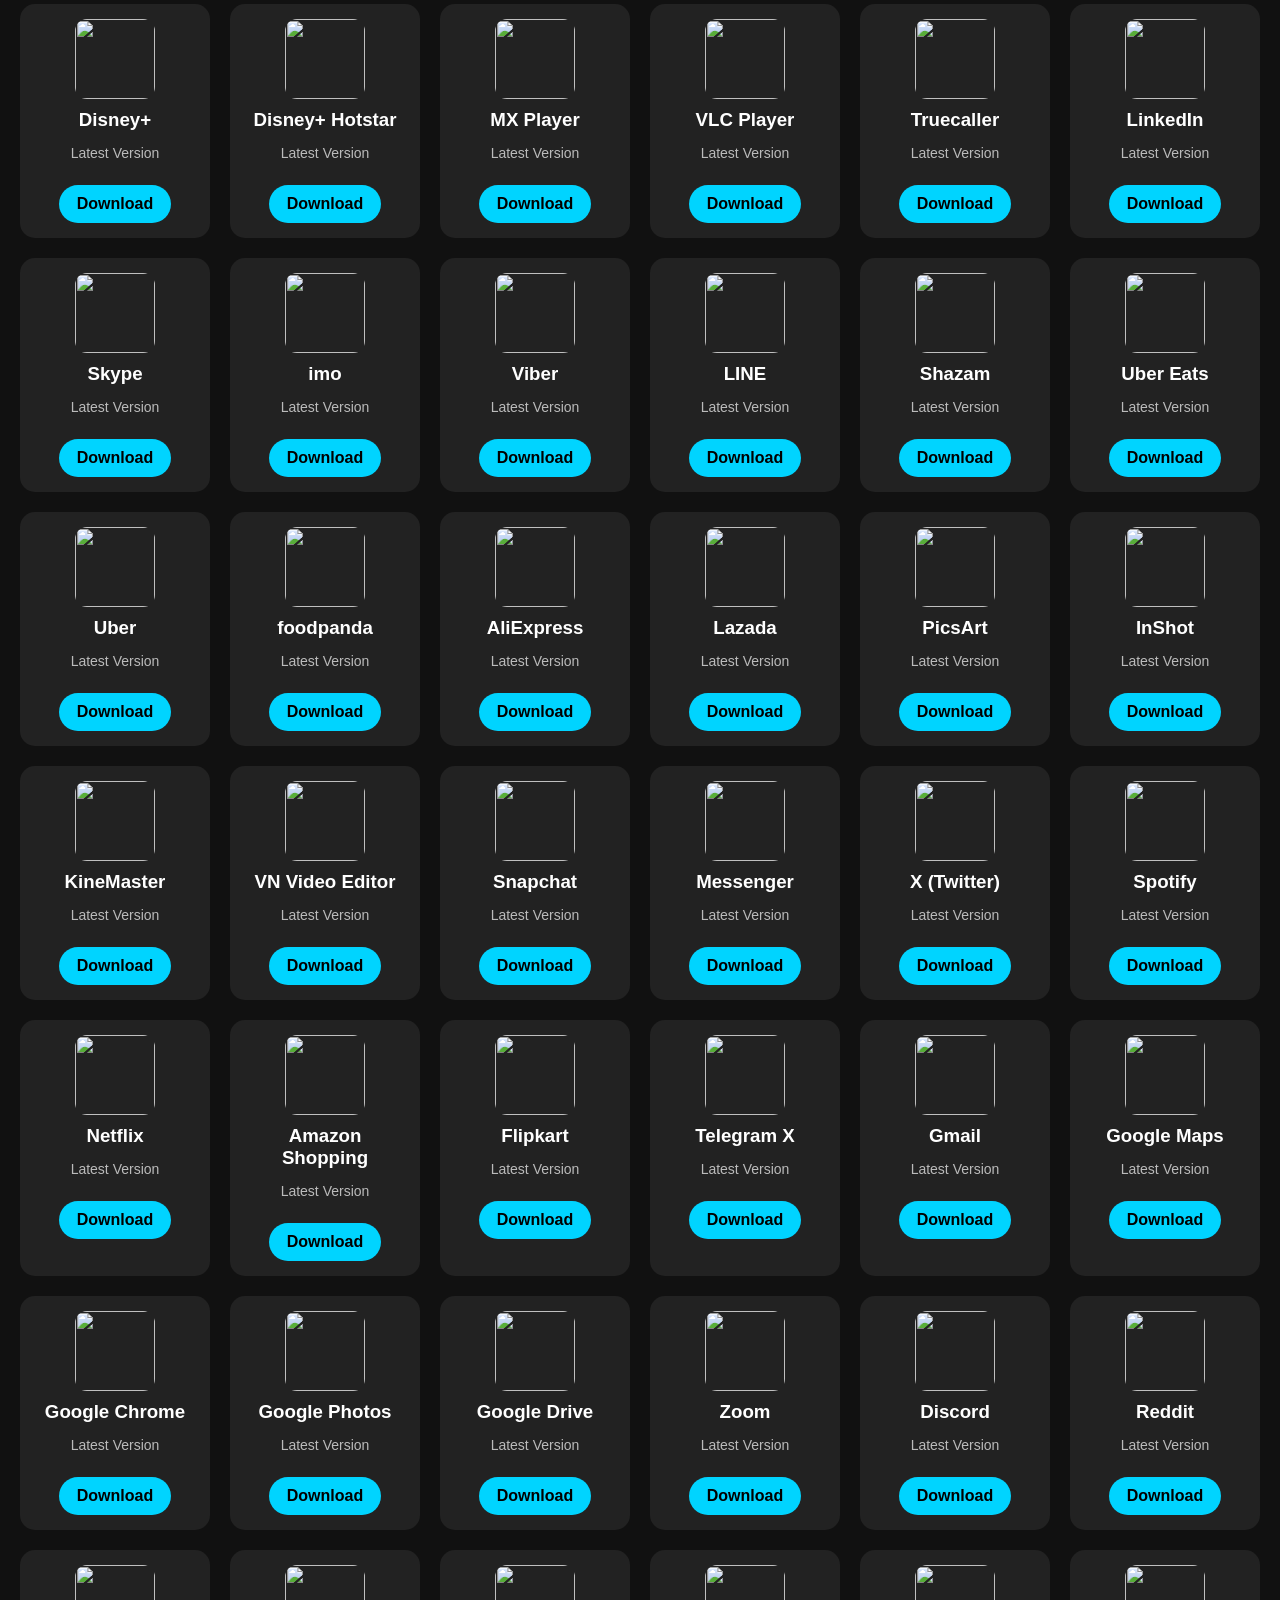
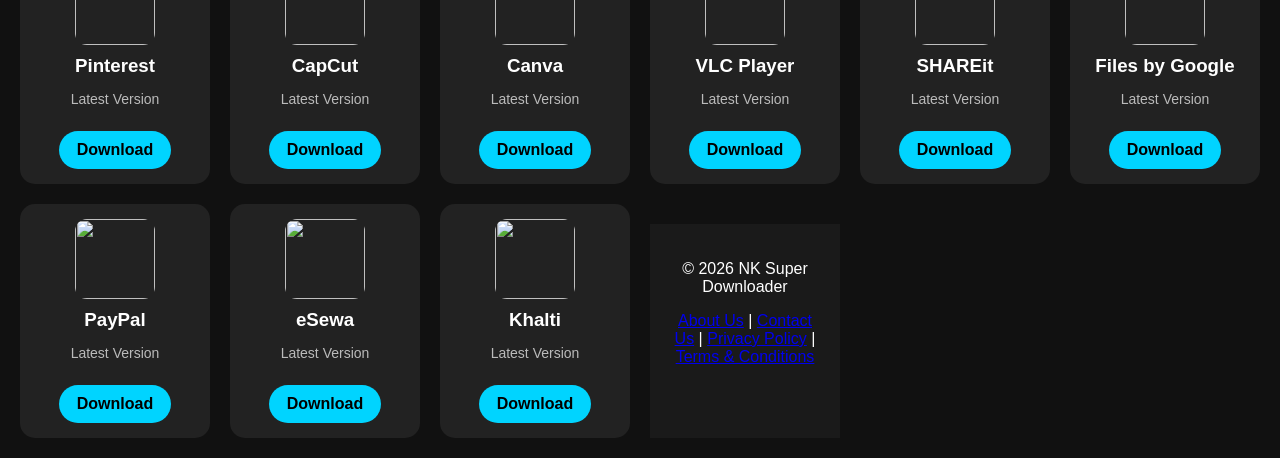
==== commit 3eba63bd: "Update index.html" ====
--- a/index.html
+++ b/index.html
@@ -150,7 +150,110 @@
   <p>Latest Version</p>
   <a href="https://play.google.com/store/apps/details?id=ru.zdevs.zarchiver" target="_blank">Download</a>
 </div>
-
+<div class="card">
+  <img src="icons/googlemaps.png">
+  <h3>Google Maps</h3>
+  <p>Latest Version</p>
+  <a href="https://play.google.com/store/apps/details?id=com.google.android.apps.maps" target="_blank">Download</a>
+</div>
+
+<div class="card">
+  <img src="icons/gmail.png">
+  <h3>Gmail</h3>
+  <p>Latest Version</p>
+  <a href="https://play.google.com/store/apps/details?id=com.google.android.gm" target="_blank">Download</a>
+</div>
+
+<div class="card">
+  <img src="icons/googlephotos.png">
+  <h3>Google Photos</h3>
+  <p>Latest Version</p>
+  <a href="https://play.google.com/store/apps/details?id=com.google.android.apps.photos" target="_blank">Download</a>
+</div>
+
+<div class="card">
+  <img src="icons/googlefiles.png">
+  <h3>Files by Google</h3>
+  <p>Latest Version</p>
+  <a href="https://play.google.com/store/apps/details?id=com.google.android.apps.nbu.files" target="_blank">Download</a>
+</div>
+
+<div class="card">
+  <img src="icons/googledrive.png">
+  <h3>Google Drive</h3>
+  <p>Latest Version</p>
+  <a href="https://play.google.com/store/apps/details?id=com.google.android.apps.docs" target="_blank">Download</a>
+</div>
+
+<div class="card">
+  <img src="icons/googlechrome.png">
+  <h3>Google Chrome</h3>
+  <p>Latest Version</p>
+  <a href="https://play.google.com/store/apps/details?id=com.android.chrome" target="_blank">Download</a>
+</div>
+
+<div class="card">
+  <img src="icons/googletv.png">
+  <h3>Google TV</h3>
+  <p>Latest Version</p>
+  <a href="https://play.google.com/store/apps/details?id=com.google.android.videos" target="_blank">Download</a>
+</div>
+
+<div class="card">
+  <img src="icons/googlepodcasts.png">
+  <h3>Google Podcasts</h3>
+  <p>Latest Version</p>
+  <a href="https://play.google.com/store/apps/details?id=com.google.android.apps.podcasts" target="_blank">Download</a>
+</div>
+
+<div class="card">
+  <img src="icons/spotify.png">
+  <h3>Spotify</h3>
+  <p>Latest Version</p>
+  <a href="https://play.google.com/store/apps/details?id=com.spotify.music" target="_blank">Download</a>
+</div>
+
+<div class="card">
+  <img src="icons/netflix.png">
+  <h3>Netflix</h3>
+  <p>Latest Version</p>
+  <a href="https://play.google.com/store/apps/details?id=com.netflix.mediaclient" target="_blank">Download</a>
+</div>
+
+<div class="card">
+  <img src="icons/amazonprime.png">
+  <h3>Amazon Prime Video</h3>
+  <p>Latest Version</p>
+  <a href="https://play.google.com/store/apps/details?id=com.amazon.avod.thirdpartyclient" target="_blank">Download</a>
+</div>
+
+<div class="card">
+  <img src="icons/disneyplus.png">
+  <h3>Disney+</h3>
+  <p>Latest Version</p>
+  <a href="https://play.google.com/store/apps/details?id=com.disney.disneyplus" target="_blank">Download</a>
+</div>
+
+<div class="card">
+  <img src="icons/hotstar.png">
+  <h3>Disney+ Hotstar</h3>
+  <p>Latest Version</p>
+  <a href="https://play.google.com/store/apps/details?id=in.startv.hotstar" target="_blank">Download</a>
+</div>
+
+<div class="card">
+  <img src="icons/mxplayer.png">
+  <h3>MX Player</h3>
+  <p>Latest Version</p>
+  <a href="https://play.google.com/store/apps/details?id=com.mxtech.videoplayer.ad" target="_blank">Download</a>
+</div>
+
+<div class="card">
+  <img src="icons/vlc.png">
+  <h3>VLC Player</h3>
+  <p>Latest Version</p>
+  <a href="https://play.google.com/store/apps/details?id=org.videolan.vlc" target="_blank">Download</a>
+</div>
 <div class="card">
   <img src="icons/truecaller.png">
   <h3>Truecaller</h3>
